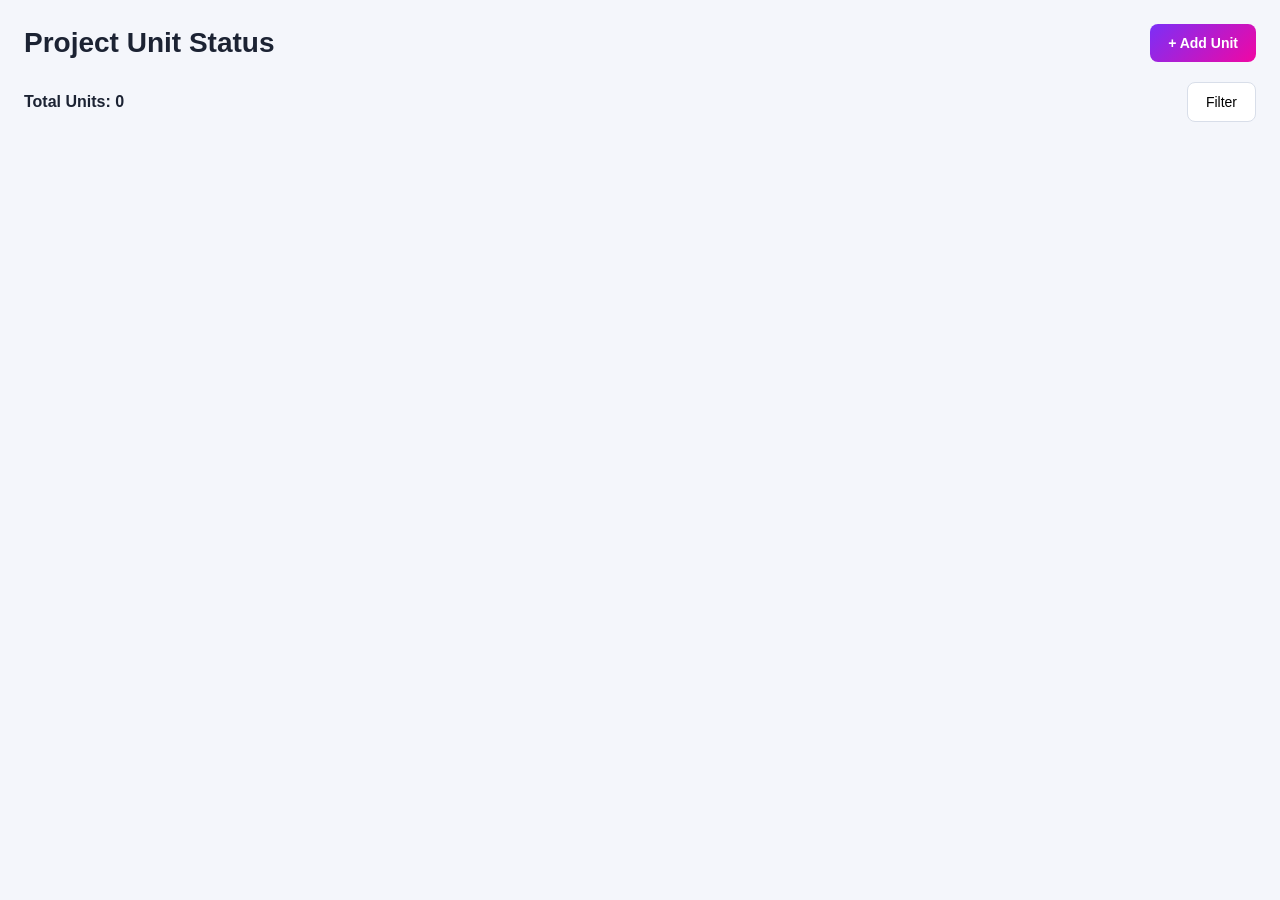
==== widget.html @ e038caf3 "Add files via upload" ====
<!DOCTYPE html>
<html lang="en">
<head>
  <meta charset="UTF-8">
  <meta name="viewport" content="width=device-width, initial-scale=1.0">
  <title>Project Unit Status</title>
  <link rel="stylesheet" href="style.css">
</head>
<body>
  <div class="dashboard">
    <header class="header">
      <div>
        <h1>Project Unit Status</h1>
      </div>
      <button class="add-btn" id="addUnitBtn">+ Add Unit</button>
    </header>

    <div class="toolbar">
      <strong>Total Units: <span id="totalUnits">0</span></strong>
      <div class="filter-wrap">
        <button class="filter-btn" id="filterBtn">Filter</button>
        <div class="filter-panel" id="filterPanel">
          <div class="filter-row">
            <label for="projectFilter">Project</label>
            <select id="projectFilter">
              <option value="">All Projects</option>
            </select>
          </div>
          <div class="filter-actions">
            <button class="filter-clear-btn" id="filterClearBtn">Clear</button>
          </div>
        </div>
      </div>
    </div>

    <main id="cardGrid" class="card-grid"></main>
  </div>

  <div class="modal-overlay" id="unitModalOverlay">
    <div class="modal">
      <div class="modal-header">
        <h3 id="unitModalTitle">Units</h3>
        <button class="modal-close-btn" id="unitModalCloseBtn">&times;</button>
      </div>
      <div class="modal-body" id="unitModalBody"></div>
    </div>
  </div>

  <script src="https://live.zwidgets.com/js-sdk/1.2/ZohoEmbededAppSDK.min.js"></script>
  <script src="script.js"></script>
</body>
</html>
---- style.css ----
* {
  box-sizing: border-box;
}

body {
  margin: 0;
  font-family: "Segoe UI", Arial, sans-serif;
  background: #f4f6fb;
  color: #1c2333;
}

.dashboard {
  padding: 24px;
  max-width: 1400px;
  margin: auto;
}

.header {
  display: flex;
  align-items: center;
  justify-content: space-between;
  margin-bottom: 20px;
}

h1 {
  margin: 0;
  font-size: 28px;
}

.subtitle {
  margin: 6px 0 0;
  color: #667085;
}

.add-btn,
.filter-btn,
.view-btn {
  border: 0;
  border-radius: 8px;
  padding: 11px 18px;
  cursor: pointer;
  font-size: 14px;
}

.add-btn {
  background: linear-gradient(135deg, #7b2ff7, #f107a3);
  color: white;
  font-weight: 600;
}

.toolbar {
  display: flex;
  justify-content: space-between;
  align-items: center;
  margin-bottom: 18px;
}

.filter-btn {
  background: white;
  border: 1px solid #d8dee9;
}

.filter-wrap {
  position: relative;
}

.filter-panel {
  display: none;
  position: absolute;
  top: calc(100% + 8px);
  right: 0;
  width: 240px;
  background: white;
  border: 1px solid #e1e6f0;
  border-radius: 12px;
  box-shadow: 0 10px 28px rgba(16, 24, 40, 0.16);
  padding: 16px;
  z-index: 10;
}

.filter-panel.open {
  display: block;
}

.filter-row {
  margin-bottom: 14px;
}

.filter-row:last-of-type {
  margin-bottom: 0;
}

.filter-row label {
  display: block;
  font-size: 11px;
  font-weight: 700;
  text-transform: uppercase;
  letter-spacing: 0.3px;
  color: #667085;
  margin-bottom: 6px;
}

.filter-row select {
  width: 100%;
  padding: 8px 10px;
  border-radius: 8px;
  border: 1px solid #d8dee9;
  font-size: 13px;
  background: #f9fafc;
  color: #1c2333;
}

.filter-actions {
  display: flex;
  gap: 8px;
  margin-top: 16px;
}

.filter-clear-btn,
.filter-apply-btn {
  flex: 1;
  border: 0;
  border-radius: 8px;
  padding: 9px 0;
  font-size: 13px;
  font-weight: 600;
  cursor: pointer;
}

.filter-clear-btn {
  background: #f1f3f8;
  color: #1c2333;
}

.filter-apply-btn {
  background: linear-gradient(135deg, #7b2ff7, #f107a3);
  color: white;
}

.card-grid {
  display: grid;
  grid-template-columns: repeat(3, minmax(280px, 1fr));
  gap: 20px;
}

.unit-card {
  background: #0e1526;
  border-radius: 16px;
  overflow: hidden;
  box-shadow: 0 8px 22px rgba(16, 24, 40, 0.18);
  position: relative;
}

.card-photo {
  position: relative;
  height: 150px;
  background-size: cover;
  background-position: center;
}

.card-photo::after {
  content: "";
  position: absolute;
  inset: 0;
  background: linear-gradient(
    180deg,
    rgba(10, 14, 30, 0.15) 0%,
    rgba(10, 14, 30, 0.55) 65%,
    rgba(10, 14, 30, 0.9) 100%
  );
}

.logo-badge {
  position: absolute;
  top: 12px;
  left: 12px;
  width: 40px;
  height: 40px;
  border-radius: 50%;
  background: white;
  padding: 5px;
  box-shadow: 0 3px 8px rgba(0, 0, 0, 0.3);
  z-index: 2;
}

.logo-badge img {
  width: 100%;
  height: 100%;
  object-fit: contain;
  border-radius: 50%;
}

.status {
  position: absolute;
  top: 12px;
  right: 12px;
  z-index: 2;
  white-space: nowrap;
  background: #ff9f1a;
  color: #fff;
  padding: 5px 12px;
  border-radius: 20px;
  font-size: 11px;
  font-weight: 700;
  text-transform: uppercase;
  letter-spacing: 0.4px;
}

.status.Booked {
  background: #16a34a;
}

.status.Sold {
  background: #6b7280;
}

.photo-caption {
  position: absolute;
  bottom: 10px;
  left: 14px;
  right: 14px;
  z-index: 2;
  color: white;
}

.unit-name {
  margin: 0;
  font-size: 17px;
  font-weight: 700;
  text-shadow: 0 1px 4px rgba(0, 0, 0, 0.5);
}

.unit-code {
  margin-top: 3px;
  color: #cdd5e5;
  font-size: 12px;
  font-weight: 500;
}

.card-body {
  padding: 16px 16px 6px;
  background: #141c30;
}

.stat-row {
  display: flex;
  gap: 8px;
  margin-bottom: 10px;
}

.stat-pill {
  flex: 1;
  text-align: center;
  border-radius: 10px;
  padding: 8px 4px;
  color: white;
}

.stat-pill .num {
  display: block;
  font-size: 17px;
  font-weight: 800;
}

.stat-pill .lbl {
  display: block;
  font-size: 10px;
  opacity: 0.85;
  text-transform: uppercase;
  letter-spacing: 0.3px;
  margin-top: 2px;
}

.stat-pill.total {
  background: linear-gradient(135deg, #ff5f6d, #d92e6b);
}

.stat-pill.available {
  background: linear-gradient(135deg, #ff8fb1, #ff5f9e);
}

.stat-pill.blocked {
  background: linear-gradient(135deg, #7b6cf6, #5a3ff0);
}

.stat-pill.sold {
  background: linear-gradient(135deg, #8f5cf7, #5a3ff0);
}

.stat-pill.owner-share {
  background: linear-gradient(135deg, #17b891, #0e8f6f);
}

.stat-pill.mortgage {
  background: linear-gradient(135deg, #ffb020, #e08e00);
}

.divider {
  height: 1px;
  background: rgba(255, 255, 255, 0.08);
  margin: 12px 0;
}

.details {
  display: grid;
  grid-template-columns: 1fr 1fr;
  gap: 12px 10px;
}

.label {
  color: #8f9ac2;
  font-size: 11px;
  margin-bottom: 4px;
  text-transform: uppercase;
  letter-spacing: 0.3px;
}

.value {
  font-weight: 700;
  font-size: 14px;
  color: #fff;
}

.config-badges {
  display: flex;
  gap: 8px;
  margin: 14px 0 4px;
  flex-wrap: wrap;
}

.config-badge {
  background: rgba(255, 255, 255, 0.06);
  border-radius: 10px;
  padding: 6px 10px;
  color: white;
  font-size: 11px;
  display: flex;
  align-items: center;
  gap: 6px;
}

.config-badge .bhk-tag {
  background: linear-gradient(135deg, #7b6cf6, #5a3ff0);
  border-radius: 10px;
  padding: 3px 8px;
  font-weight: 800;
  font-size: 11px;
}

.card-footer {
  padding: 14px 16px 16px;
  background: #141c30;
  text-align: center;
}

.view-btn {
  width: 100%;
  background: linear-gradient(135deg, #7b2ff7, #f107a3);
  border: none;
  color: white;
  font-weight: 700;
}

.stat-pill {
  cursor: pointer;
  transition: transform 0.12s ease, filter 0.12s ease;
}

.stat-pill:hover {
  transform: translateY(-2px);
  filter: brightness(1.08);
}

.modal-overlay {
  display: none;
  position: fixed;
  inset: 0;
  background: rgba(10, 14, 30, 0.55);
  z-index: 100;
  align-items: flex-start;
  justify-content: center;
  padding: 24px 20px;
}

.modal-overlay.open {
  display: flex;
}

.modal {
  background: #fff;
  border-radius: 14px;
  width: 100%;
  max-width: 760px;
  max-height: 92vh;
  display: flex;
  flex-direction: column;
  overflow: hidden;
  box-shadow: 0 20px 50px rgba(16, 24, 40, 0.3);
}

.modal-header {
  display: flex;
  align-items: center;
  justify-content: space-between;
  padding: 16px 20px;
  border-bottom: 1px solid #e1e6f0;
}

.modal-header h3 {
  margin: 0;
  font-size: 16px;
}

.modal-close-btn {
  border: 0;
  background: none;
  font-size: 22px;
  line-height: 1;
  cursor: pointer;
  color: #667085;
}

.modal-body {
  padding: 12px 20px 20px;
  overflow-y: auto;
}

.unit-card-grid {
  display: grid;
  grid-template-columns: repeat(2, 1fr);
  gap: 12px;
}

.unit-card-simple {
  background: #141c30;
  border-radius: 12px;
  padding: 14px;
  display: flex;
  flex-direction: column;
  gap: 8px;
}

.unit-card-simple-top {
  display: flex;
  align-items: flex-start;
  justify-content: space-between;
  gap: 8px;
}

.unit-card-simple-name {
  font-weight: 700;
  font-size: 14px;
  color: #fff;
}

.unit-card-simple-code {
  font-size: 11px;
  color: #8f9ac2;
  margin-top: 2px;
}

.unit-card-simple .status {
  position: static;
  padding: 3px 10px;
  font-size: 10px;
}

.unit-card-simple-details {
  display: grid;
  grid-template-columns: 1fr 1fr;
  gap: 8px 10px;
}

.unit-card-simple-view-btn {
  border: 0;
  background: linear-gradient(135deg, #7b2ff7, #f107a3);
  color: white;
  border-radius: 8px;
  padding: 8px 0;
  font-size: 12px;
  font-weight: 700;
  cursor: pointer;
  width: 100%;
  margin-top: 2px;
}

.modal-empty {
  color: #667085;
  padding: 20px 0;
  text-align: center;
}

@media (max-width: 900px) {
  .card-grid {
    grid-template-columns: repeat(2, minmax(260px, 1fr));
  }

  .unit-card-grid {
    grid-template-columns: 1fr;
  }
}

@media (max-width: 600px) {
  .card-grid {
    grid-template-columns: 1fr;
  }

  .header {
    align-items: flex-start;
    gap: 15px;
  }
}
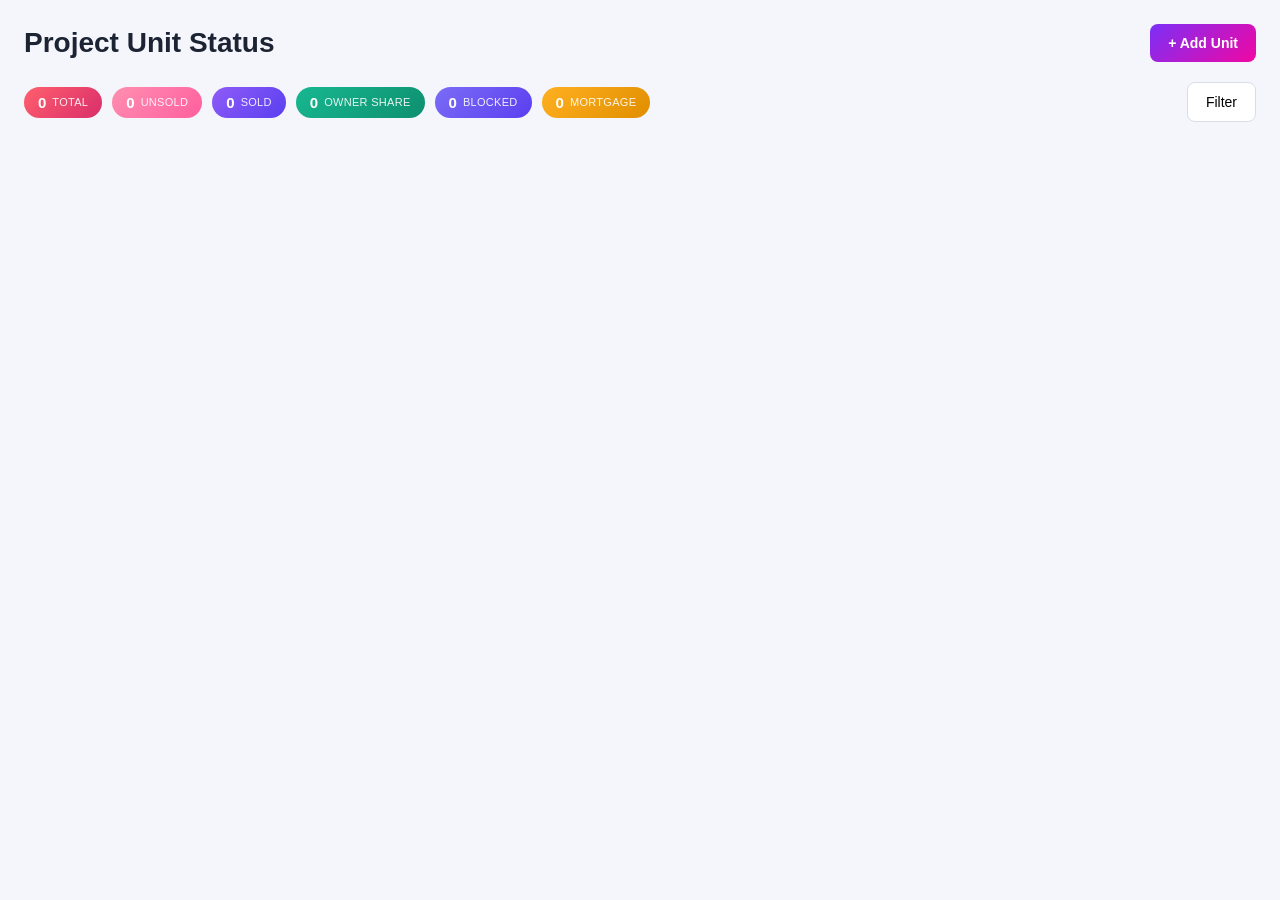
==== commit 73996ab8: "Add files via upload" ====
--- a/widget.html
+++ b/widget.html
@@ -16,7 +16,32 @@
     </header>
 
     <div class="toolbar">
-      <strong>Total Units: <span id="totalUnits">0</span></strong>
+      <div class="summary-stats" id="summaryStats">
+        <div class="summary-pill total">
+          <span class="num" id="totalUnits">0</span>
+          <span class="lbl">Total</span>
+        </div>
+        <div class="summary-pill available">
+          <span class="num" id="unsoldUnits">0</span>
+          <span class="lbl">Unsold</span>
+        </div>
+        <div class="summary-pill sold">
+          <span class="num" id="soldUnits">0</span>
+          <span class="lbl">Sold</span>
+        </div>
+        <div class="summary-pill owner-share">
+          <span class="num" id="ownerShareUnits">0</span>
+          <span class="lbl">Owner Share</span>
+        </div>
+        <div class="summary-pill blocked">
+          <span class="num" id="blockedUnits">0</span>
+          <span class="lbl">Blocked</span>
+        </div>
+        <div class="summary-pill mortgage">
+          <span class="num" id="mortgageUnits">0</span>
+          <span class="lbl">Mortgage</span>
+        </div>
+      </div>
       <div class="filter-wrap">
         <button class="filter-btn" id="filterBtn">Filter</button>
         <div class="filter-panel" id="filterPanel">
--- a/style.css
+++ b/style.css
@@ -53,6 +53,69 @@
   justify-content: space-between;
   align-items: center;
   margin-bottom: 18px;
+  flex-wrap: wrap;
+  gap: 12px;
+}
+
+.summary-stats {
+  display: flex;
+  flex-wrap: wrap;
+  gap: 10px;
+}
+
+.summary-pill {
+  display: flex;
+  align-items: center;
+  gap: 6px;
+  border-radius: 20px;
+  padding: 7px 14px;
+  color: white;
+}
+
+.summary-pill .num {
+  font-size: 15px;
+  font-weight: 800;
+}
+
+.summary-pill .lbl {
+  font-size: 11px;
+  text-transform: uppercase;
+  letter-spacing: 0.3px;
+  opacity: 0.9;
+}
+
+.summary-pill.total {
+  background: linear-gradient(135deg, #ff5f6d, #d92e6b);
+}
+
+.summary-pill.available {
+  background: linear-gradient(135deg, #ff8fb1, #ff5f9e);
+}
+
+.summary-pill.blocked {
+  background: linear-gradient(135deg, #7b6cf6, #5a3ff0);
+}
+
+.summary-pill.sold {
+  background: linear-gradient(135deg, #8f5cf7, #5a3ff0);
+}
+
+.summary-pill.owner-share {
+  background: linear-gradient(135deg, #17b891, #0e8f6f);
+}
+
+.summary-pill.mortgage {
+  background: linear-gradient(135deg, #ffb020, #e08e00);
+}
+
+@media (max-width: 600px) {
+  .summary-stats {
+    gap: 8px;
+  }
+
+  .summary-pill {
+    padding: 6px 10px;
+  }
 }
 
 .filter-btn {
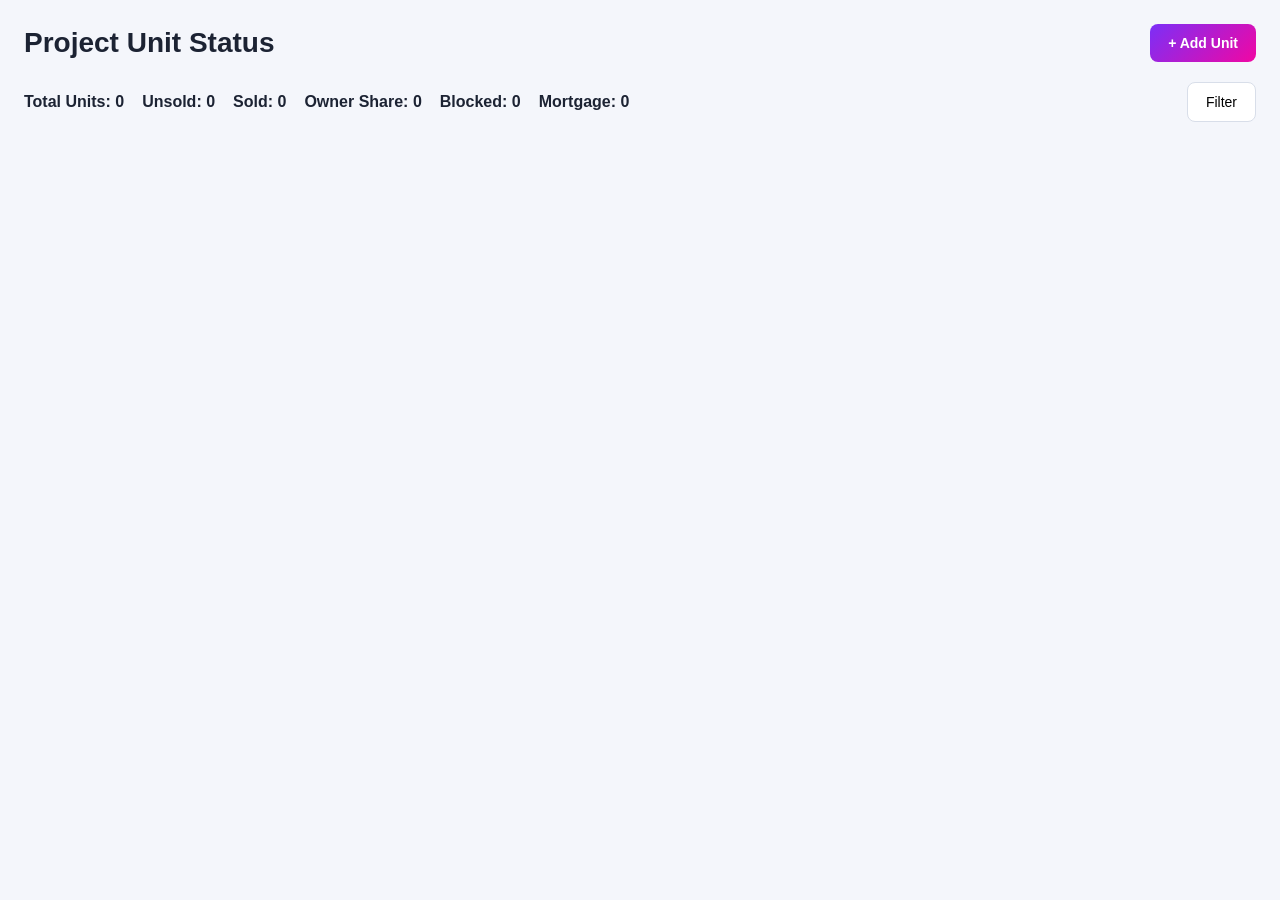
==== commit e5e5591b: "Add files via upload" ====
--- a/widget.html
+++ b/widget.html
@@ -18,28 +18,22 @@
     <div class="toolbar">
       <div class="summary-stats" id="summaryStats">
         <div class="summary-pill total">
-          <span class="num" id="totalUnits">0</span>
-          <span class="lbl">Total</span>
+          <strong>Total Units: <span id="totalUnits">0</span></strong>
         </div>
         <div class="summary-pill available">
-          <span class="num" id="unsoldUnits">0</span>
-          <span class="lbl">Unsold</span>
+           <strong>Unsold: <span id="unsoldUnits">0</span></strong>
         </div>
         <div class="summary-pill sold">
-          <span class="num" id="soldUnits">0</span>
-          <span class="lbl">Sold</span>
+           <strong>Sold: <span id="soldUnits">0</span></strong>
         </div>
         <div class="summary-pill owner-share">
-          <span class="num" id="ownerShareUnits">0</span>
-          <span class="lbl">Owner Share</span>
+          <strong>Owner Share: <span id="ownerShareUnits">0</span></strong>
         </div>
         <div class="summary-pill blocked">
-          <span class="num" id="blockedUnits">0</span>
-          <span class="lbl">Blocked</span>
+          <strong>Blocked: <span id="blockedUnits">0</span></strong>
         </div>
         <div class="summary-pill mortgage">
-          <span class="num" id="mortgageUnits">0</span>
-          <span class="lbl">Mortgage</span>
+          <strong>Mortgage: <span id="mortgageUnits">0</span></strong>
         </div>
       </div>
       <div class="filter-wrap">
--- a/style.css
+++ b/style.css
@@ -60,61 +60,47 @@
 .summary-stats {
   display: flex;
   flex-wrap: wrap;
-  gap: 10px;
+  gap: 18px;
 }
 
 .summary-pill {
   display: flex;
-  align-items: center;
-  gap: 6px;
-  border-radius: 20px;
-  padding: 7px 14px;
-  color: white;
+  align-items: baseline;
+  gap: 5px;
+  color: #1c2333;
 }
 
 .summary-pill .num {
-  font-size: 15px;
+  font-size: 16px;
   font-weight: 800;
 }
 
 .summary-pill .lbl {
-  font-size: 11px;
-  text-transform: uppercase;
-  letter-spacing: 0.3px;
-  opacity: 0.9;
-}
-
-.summary-pill.total {
-  background: linear-gradient(135deg, #ff5f6d, #d92e6b);
-}
-
-.summary-pill.available {
-  background: linear-gradient(135deg, #ff8fb1, #ff5f9e);
-}
-
-.summary-pill.blocked {
-  background: linear-gradient(135deg, #7b6cf6, #5a3ff0);
-}
-
-.summary-pill.sold {
-  background: linear-gradient(135deg, #8f5cf7, #5a3ff0);
-}
-
-.summary-pill.owner-share {
-  background: linear-gradient(135deg, #17b891, #0e8f6f);
-}
-
+  font-size: 13px;
+  color: #667085;
+  font-weight: 600;
+}
+
+.summary-pill.total .lbl,
+.summary-pill.available .lbl,
+.summary-pill.sold .lbl {
+  color: #667085;
+}
+
+.summary-pill.blocked,
+.summary-pill.sold,
+.summary-pill.total,
+.summary-pill.available,
+.summary-pill.owner-share,
 .summary-pill.mortgage {
-  background: linear-gradient(135deg, #ffb020, #e08e00);
+  background: none;
+  border: none;
+  padding: 0;
 }
 
 @media (max-width: 600px) {
   .summary-stats {
-    gap: 8px;
-  }
-
-  .summary-pill {
-    padding: 6px 10px;
+    gap: 12px;
   }
 }
 
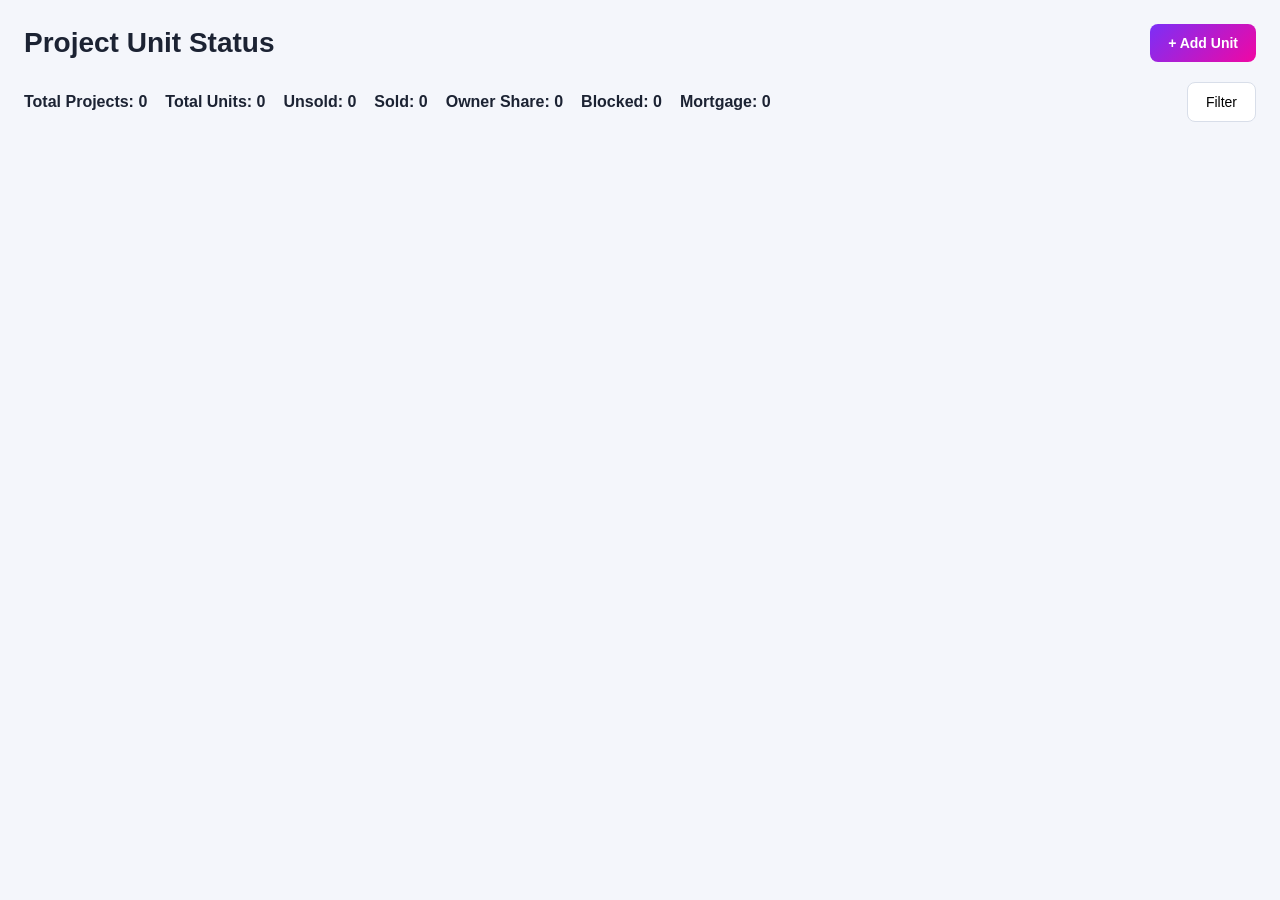
==== commit ac25185f: "Add files via upload" ====
--- a/widget.html
+++ b/widget.html
@@ -17,6 +17,9 @@
 
     <div class="toolbar">
       <div class="summary-stats" id="summaryStats">
+        <div class="summary-pill total-projects">
+          <strong>Total Projects: <span id="totalProjects">0</span></strong>
+        </div>
         <div class="summary-pill total">
           <strong>Total Units: <span id="totalUnits">0</span></strong>
         </div>
@@ -61,6 +64,20 @@
         <h3 id="unitModalTitle">Units</h3>
         <button class="modal-close-btn" id="unitModalCloseBtn">&times;</button>
       </div>
+      <div class="modal-filter-row">
+        <div class="modal-filter-item">
+          <label for="modalTowerFilter">Tower</label>
+          <select id="modalTowerFilter">
+            <option value="">All Towers</option>
+          </select>
+        </div>
+        <div class="modal-filter-item">
+          <label for="modalFloorFilter">Floor</label>
+          <select id="modalFloorFilter">
+            <option value="">All Floors</option>
+          </select>
+        </div>
+      </div>
       <div class="modal-body" id="unitModalBody"></div>
     </div>
   </div>
--- a/style.css
+++ b/style.css
@@ -72,13 +72,13 @@
 
 .summary-pill .num {
   font-size: 16px;
-  font-weight: 800;
+  font-weight: 700;
 }
 
 .summary-pill .lbl {
-  font-size: 13px;
-  color: #667085;
-  font-weight: 600;
+  font-size: 16px;
+  color: #000000da;
+  font-weight: 700;
 }
 
 .summary-pill.total .lbl,
@@ -90,6 +90,7 @@
 .summary-pill.blocked,
 .summary-pill.sold,
 .summary-pill.total,
+.summary-pill.total-projects,
 .summary-pill.available,
 .summary-pill.owner-share,
 .summary-pill.mortgage {
@@ -474,6 +475,39 @@
   overflow-y: auto;
 }
 
+.modal-filter-row {
+  display: flex;
+  gap: 12px;
+  padding: 14px 20px;
+  border-bottom: 1px solid #eef1f7;
+  flex-wrap: wrap;
+}
+
+.modal-filter-item {
+  flex: 1;
+  min-width: 140px;
+}
+
+.modal-filter-item label {
+  display: block;
+  font-size: 11px;
+  font-weight: 700;
+  text-transform: uppercase;
+  letter-spacing: 0.3px;
+  color: #667085;
+  margin-bottom: 6px;
+}
+
+.modal-filter-item select {
+  width: 100%;
+  padding: 8px 10px;
+  border-radius: 8px;
+  border: 1px solid #d8dee9;
+  font-size: 13px;
+  background: #f9fafc;
+  color: #1c2333;
+}
+
 .unit-card-grid {
   display: grid;
   grid-template-columns: repeat(2, 1fr);
@@ -558,4 +592,4 @@
     align-items: flex-start;
     gap: 15px;
   }
-}
+}
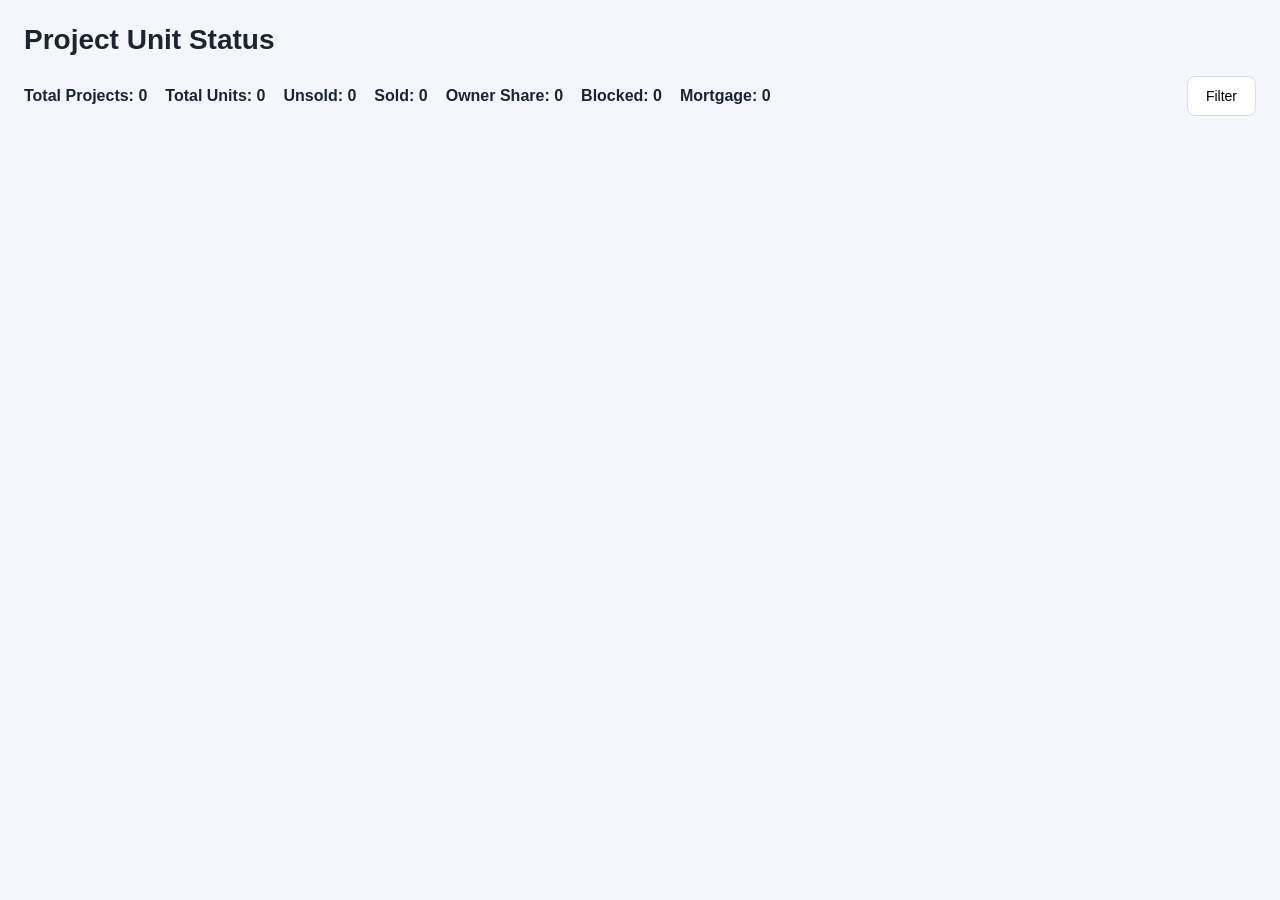
==== commit 0c1680b7: "Update widget.html" ====
--- a/widget.html
+++ b/widget.html
@@ -12,7 +12,6 @@
       <div>
         <h1>Project Unit Status</h1>
       </div>
-      <button class="add-btn" id="addUnitBtn">+ Add Unit</button>
     </header>
 
     <div class="toolbar">
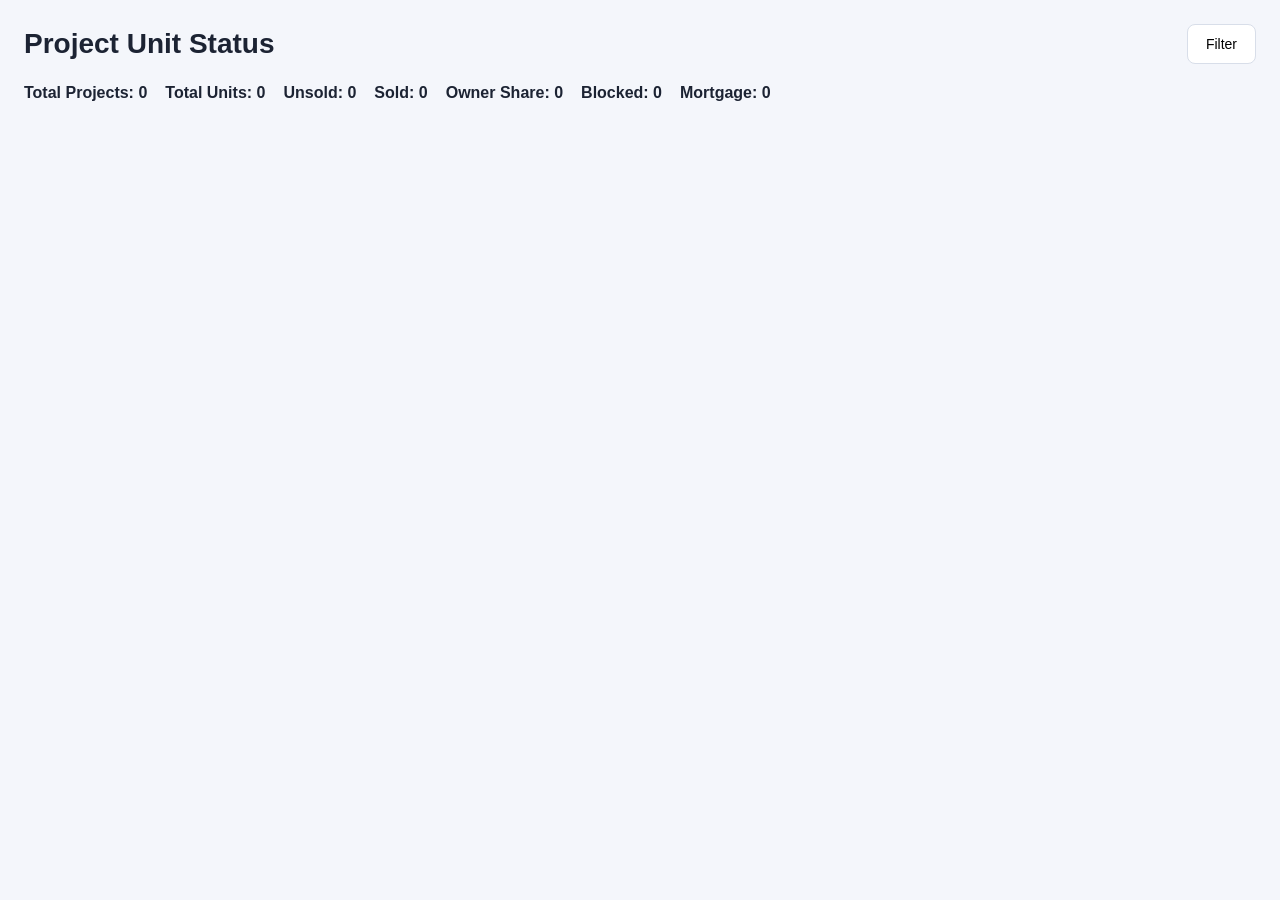
==== commit cc13ba60: "Update widget.html" ====
--- a/widget.html
+++ b/widget.html
@@ -11,6 +11,20 @@
     <header class="header">
       <div>
         <h1>Project Unit Status</h1>
+      </div>
+      <div class="filter-wrap">
+        <button class="filter-btn" id="filterBtn">Filter</button>
+        <div class="filter-panel" id="filterPanel">
+          <div class="filter-row">
+            <label for="projectFilter">Project</label>
+            <select id="projectFilter">
+              <option value="">All Projects</option>
+            </select>
+          </div>
+          <div class="filter-actions">
+            <button class="filter-clear-btn" id="filterClearBtn">Clear</button>
+          </div>
+        </div>
       </div>
     </header>
 
@@ -38,20 +52,6 @@
           <strong>Mortgage: <span id="mortgageUnits">0</span></strong>
         </div>
       </div>
-      <div class="filter-wrap">
-        <button class="filter-btn" id="filterBtn">Filter</button>
-        <div class="filter-panel" id="filterPanel">
-          <div class="filter-row">
-            <label for="projectFilter">Project</label>
-            <select id="projectFilter">
-              <option value="">All Projects</option>
-            </select>
-          </div>
-          <div class="filter-actions">
-            <button class="filter-clear-btn" id="filterClearBtn">Clear</button>
-          </div>
-        </div>
-      </div>
     </div>
 
     <main id="cardGrid" class="card-grid"></main>
@@ -76,6 +76,18 @@
             <option value="">All Floors</option>
           </select>
         </div>
+        <div class="modal-filter-item">
+          <label for="modalFacingFilter">Facing Direction</label>
+          <select id="modalFacingFilter">
+            <option value="">All Directions</option>
+          </select>
+        </div>
+        <div class="modal-filter-item">
+          <label for="modalSaleableFilter">Saleable</label>
+          <select id="modalSaleableFilter">
+            <option value="">All Saleable</option>
+          </select>
+        </div>
       </div>
       <div class="modal-body" id="unitModalBody"></div>
     </div>
